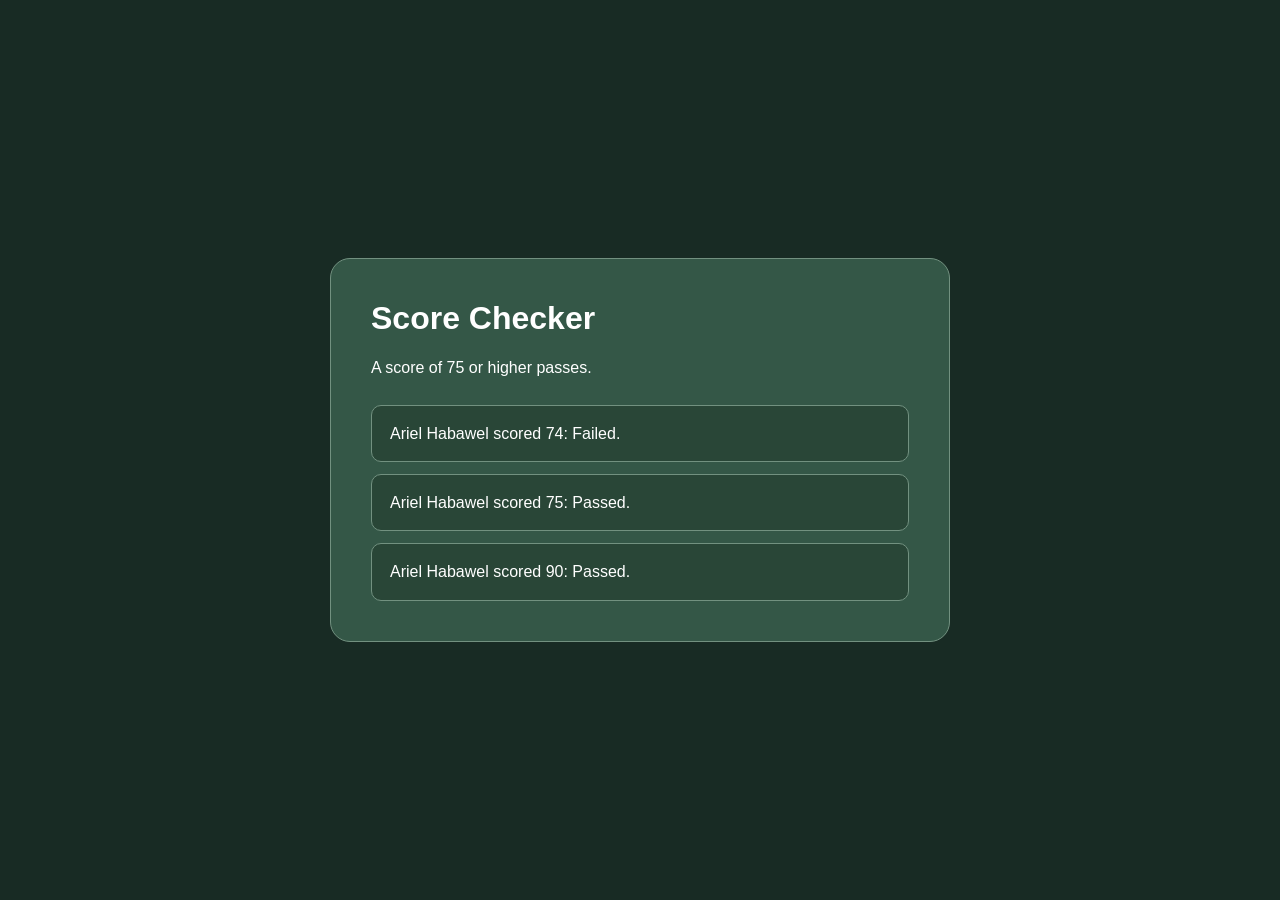
==== activity2/index.html @ 9187bf45 "Complete Activity 2 score checker exercise" ====
<!DOCTYPE html>
<html lang="en">
<head>
    <meta charset="UTF-8">
    <meta name="viewport" content="width=device-width, initial-scale=1.0">
    <title>Activity 2 — Score Checker</title>
    <link rel="stylesheet" href="style.css">
    <script src="script.js" defer></script>
</head>
<body>
    <main>
        <h1>Score Checker</h1>
        <p>A score of 75 or higher passes.</p>
        <ul id="results" aria-label="Score test results"></ul>
    </main>
</body>
</html>
---- activity2/style.css ----
* {
    box-sizing: border-box;
}

body {
    margin: 0;
    min-height: 100vh;
    min-height: 100svh;
    display: grid;
    place-items: center;
    padding: 24px;
    background: #182b24;
    color: #ffffff;
    font-family: Arial, Helvetica, sans-serif;
    line-height: 1.7;
}

main {
    width: 100%;
    max-width: 620px;
    padding: clamp(24px, 6vw, 40px);
    border: 1px solid #729180;
    border-radius: 20px;
    background: #345747;
}

h1 {
    margin: 0;
    line-height: 1.2;
}

ul {
    display: grid;
    gap: 12px;
    padding: 0;
    margin: 24px 0 0;
    list-style: none;
}

li {
    padding: 14px 18px;
    border: 1px solid #729180;
    border-radius: 10px;
    background: #294637;
}
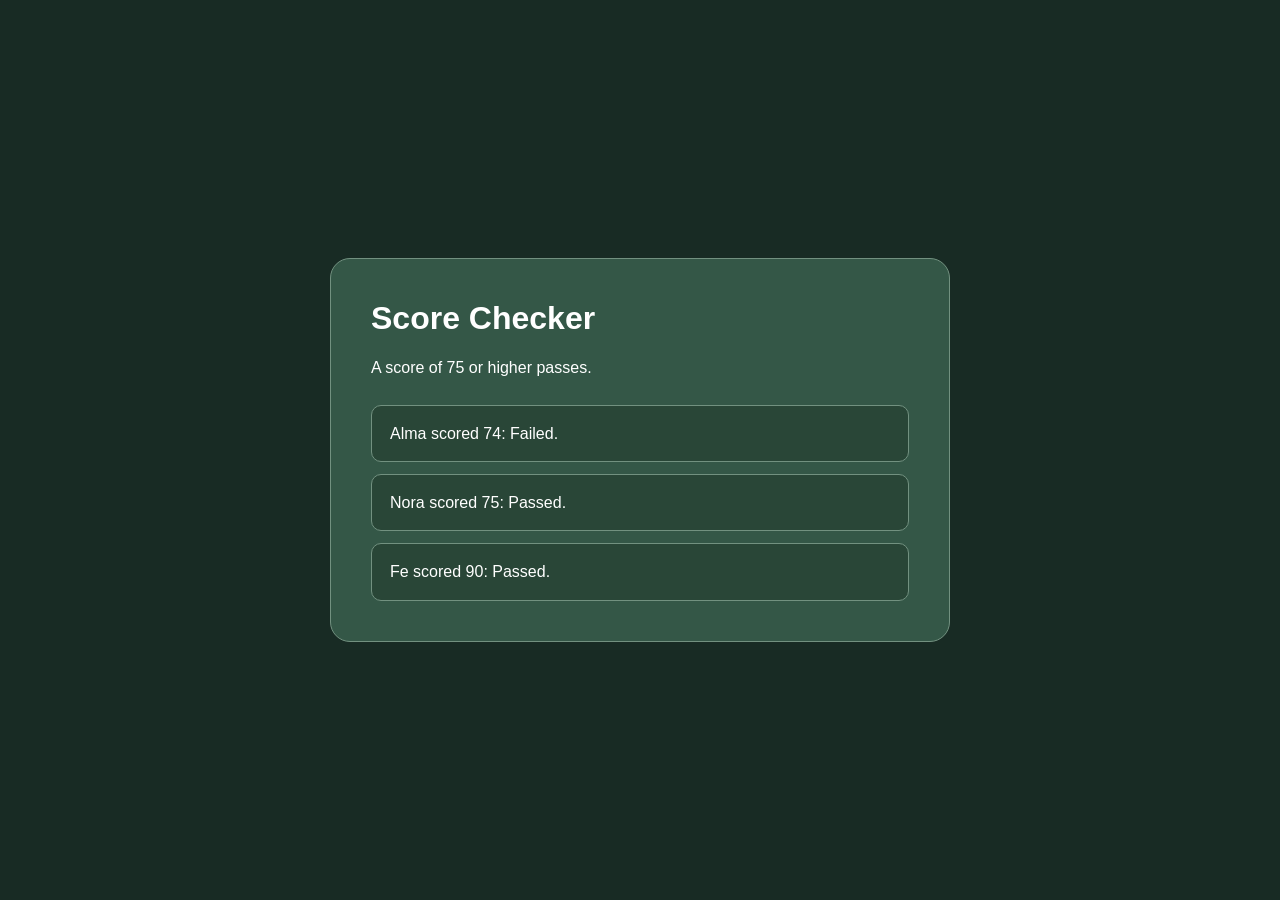
==== commit db1837f2: "Refresh cached Activity 2 student script" ====
--- a/activity2/index.html
+++ b/activity2/index.html
@@ -5,7 +5,7 @@
     <meta name="viewport" content="width=device-width, initial-scale=1.0">
     <title>Activity 2 — Score Checker</title>
     <link rel="stylesheet" href="style.css">
-    <script src="script.js" defer></script>
+    <script src="script.js?v=13269f5" defer></script>
 </head>
 <body>
     <main>
